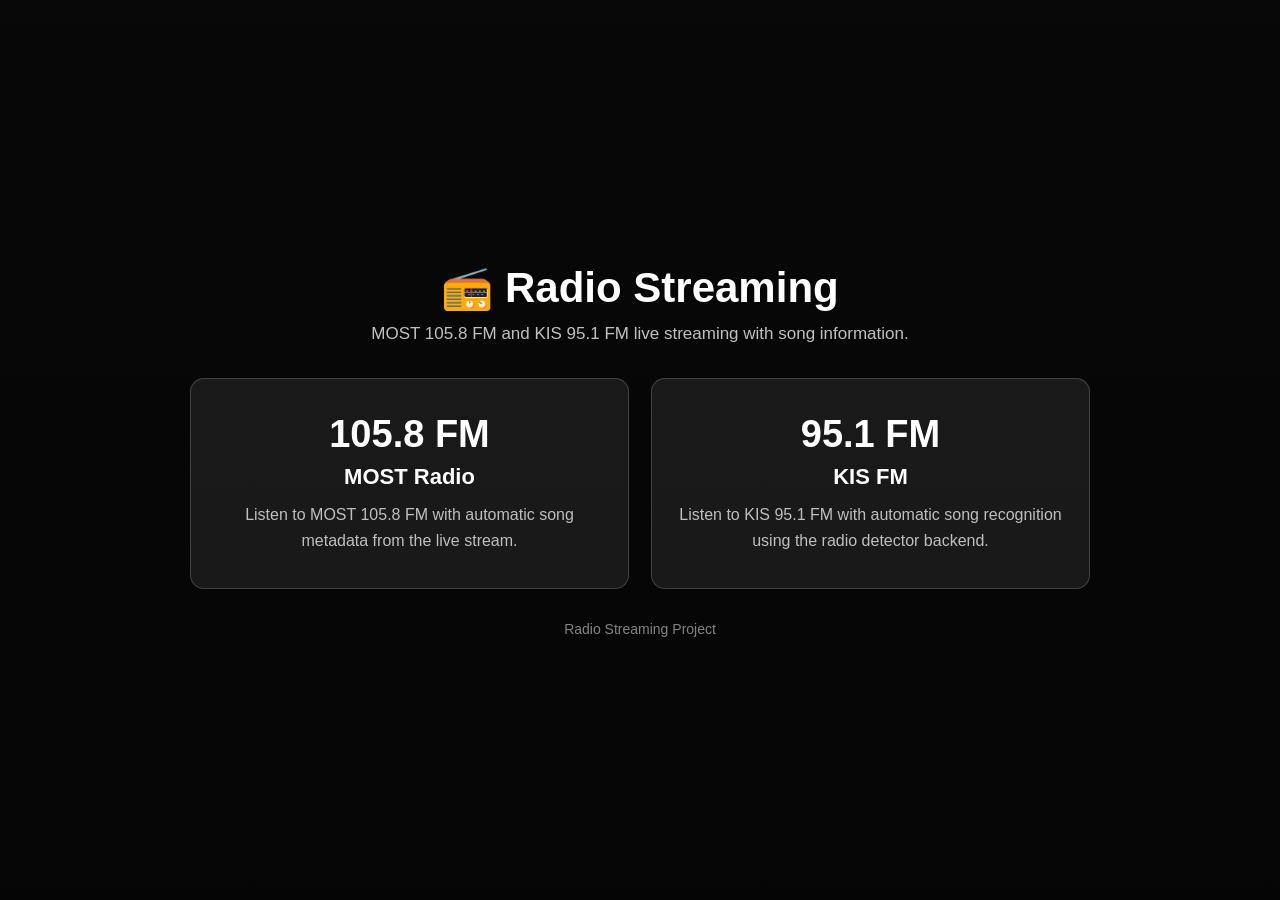
==== index.html @ cf008f60 "Add radio streaming homepage" ====
<!DOCTYPE html>
<html lang="en">
<head>
  <meta charset="UTF-8" />
  <meta name="viewport" content="width=device-width, initial-scale=1.0" />

  <title>Radio Streaming</title>

  <style>
    * {
      box-sizing: border-box;
    }

    body {
      margin: 0;
      min-height: 100vh;
      font-family: Arial, sans-serif;
      background:
        linear-gradient(rgba(0, 0, 0, 0.58), rgba(0, 0, 0, 0.72)),
        #121212;
      color: white;

      display: flex;
      align-items: center;
      justify-content: center;

      padding: 24px;
    }

    .container {
      width: 100%;
      max-width: 900px;
      text-align: center;
    }

    h1 {
      margin: 0 0 12px;
      font-size: 42px;
    }

    .subtitle {
      margin-bottom: 34px;
      color: rgba(255, 255, 255, 0.75);
      font-size: 17px;
    }

    .station-grid {
      display: grid;
      grid-template-columns: repeat(2, minmax(0, 1fr));
      gap: 22px;
    }

    .station-card {
      display: block;
      text-decoration: none;
      color: white;

      padding: 34px 24px;
      border-radius: 14px;

      background: rgba(255, 255, 255, 0.08);
      border: 1px solid rgba(255, 255, 255, 0.18);

      transition:
        transform 0.18s ease,
        background 0.18s ease,
        border-color 0.18s ease;
    }

    .station-card:hover {
      transform: translateY(-4px);
      background: rgba(255, 255, 255, 0.13);
      border-color: rgba(255, 255, 255, 0.35);
    }

    .frequency {
      font-size: 38px;
      font-weight: 700;
      margin-bottom: 8px;
    }

    .station-name {
      font-size: 22px;
      font-weight: 600;
      margin-bottom: 12px;
    }

    .description {
      color: rgba(255, 255, 255, 0.72);
      line-height: 1.6;
    }

    .footer {
      margin-top: 32px;
      font-size: 14px;
      color: rgba(255, 255, 255, 0.5);
    }

    @media (max-width: 650px) {
      .station-grid {
        grid-template-columns: 1fr;
      }

      h1 {
        font-size: 34px;
      }

      .frequency {
        font-size: 32px;
      }
    }
  </style>
</head>

<body>
  <main class="container">

    <h1>📻 Radio Streaming</h1>

    <div class="subtitle">
      MOST 105.8 FM and KIS 95.1 FM live streaming with song information.
    </div>

    <div class="station-grid">

      <a href="most-streaming.html" class="station-card">
        <div class="frequency">
          105.8 FM
        </div>

        <div class="station-name">
          MOST Radio
        </div>

        <div class="description">
          Listen to MOST 105.8 FM with automatic song metadata from the live stream.
        </div>
      </a>

      <a href="kis-streaming.html" class="station-card">
        <div class="frequency">
          95.1 FM
        </div>

        <div class="station-name">
          KIS FM
        </div>

        <div class="description">
          Listen to KIS 95.1 FM with automatic song recognition using the radio detector backend.
        </div>
      </a>

    </div>

    <div class="footer">
      Radio Streaming Project
    </div>

  </main>
</body>
</html>
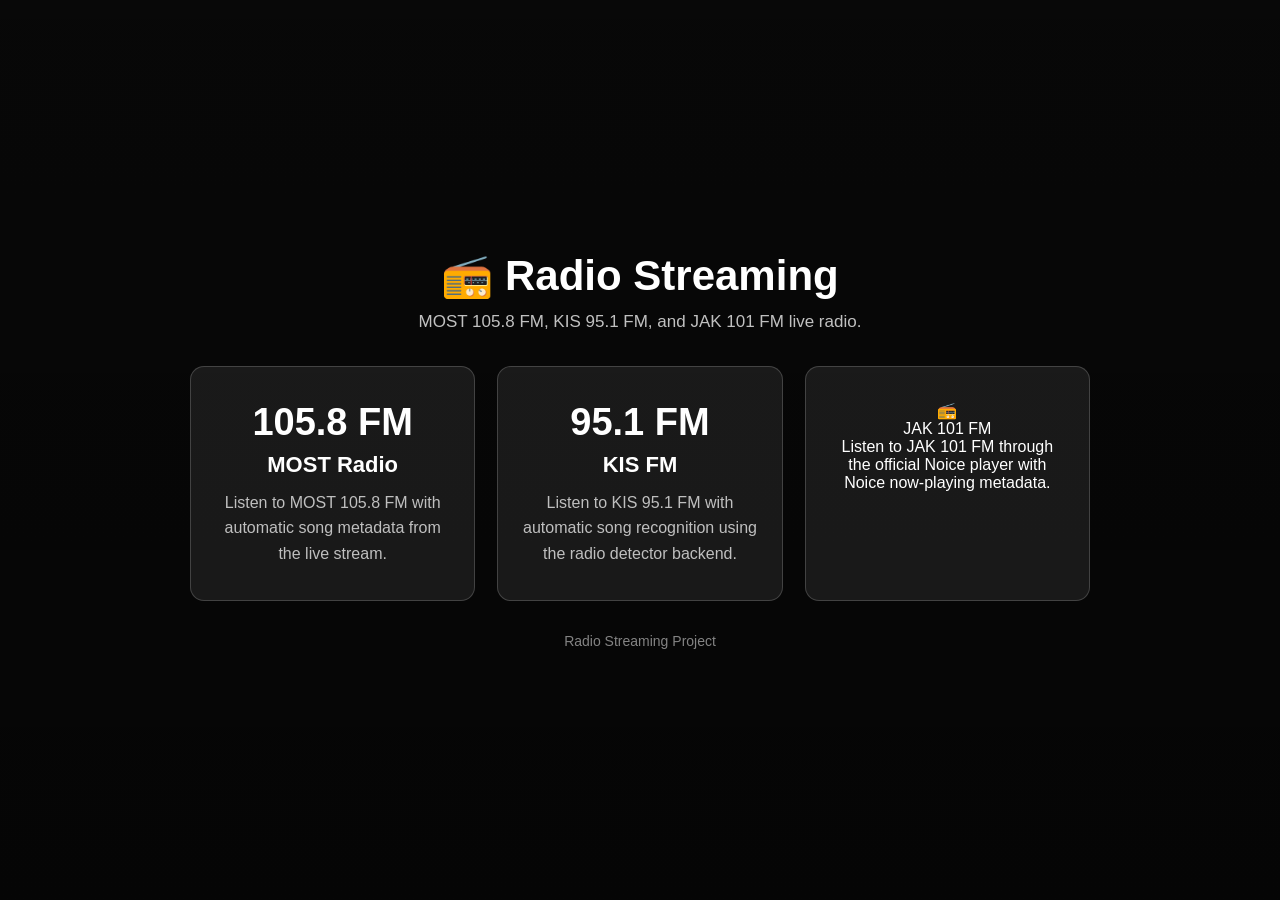
==== commit feb480e7: "Add JAK 101 player and update KIS/JAK recognition" ====
--- a/index.html
+++ b/index.html
@@ -46,7 +46,7 @@
 
     .station-grid {
       display: grid;
-      grid-template-columns: repeat(2, minmax(0, 1fr));
+      grid-template-columns: repeat(3, minmax(0, 1fr));
       gap: 22px;
     }
 
@@ -118,7 +118,7 @@
     <h1>📻 Radio Streaming</h1>
 
     <div class="subtitle">
-      MOST 105.8 FM and KIS 95.1 FM live streaming with song information.
+      MOST 105.8 FM, KIS 95.1 FM, and JAK 101 FM live radio.
     </div>
 
     <div class="station-grid">
@@ -151,6 +151,12 @@
         </div>
       </a>
 
+      <a href="jak-streaming.html" class="station-card">
+        <div class="station-icon">📻</div>
+        <div class="station-title">JAK 101 FM</div>
+        <div class="station-description">Listen to JAK 101 FM through the official Noice player with Noice now-playing metadata.</div>
+      </a>
+
     </div>
 
     <div class="footer">
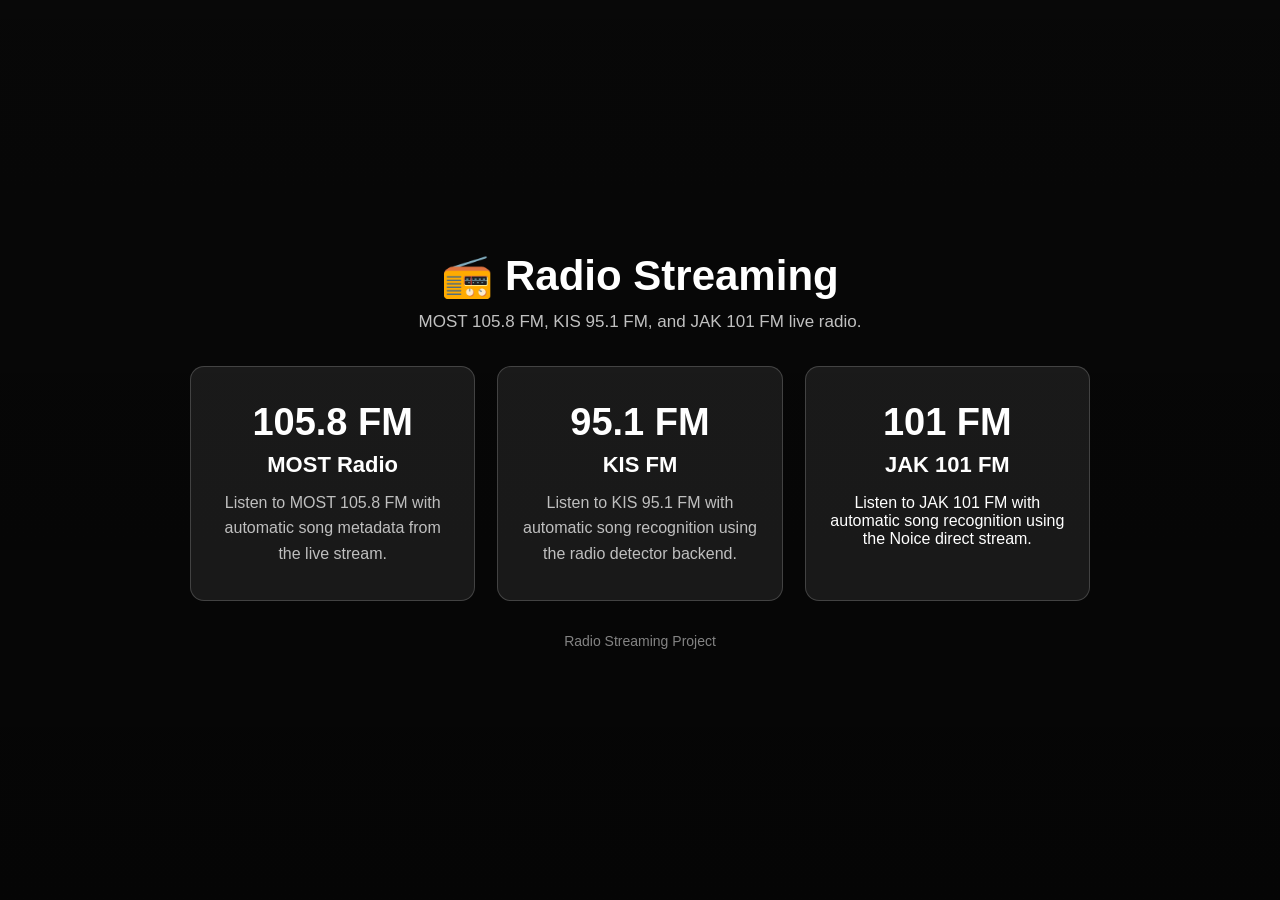
==== commit 6a01832c: "Fix station cards on homepage" ====
--- a/index.html
+++ b/index.html
@@ -151,11 +151,19 @@
         </div>
       </a>
 
-      <a href="jak-streaming.html" class="station-card">
-        <div class="station-icon">📻</div>
-        <div class="station-title">JAK 101 FM</div>
-        <div class="station-description">Listen to JAK 101 FM through the official Noice player with Noice now-playing metadata.</div>
-      </a>
+<a class="station-card jak-card" href="jak-streaming.html">
+  <div class="frequency">101 FM</div>
+
+  <div class="station-name">
+    JAK 101 FM
+  </div>
+
+  <p>
+    Listen to JAK 101 FM with
+    automatic song recognition
+    using the Noice direct stream.
+  </p>
+</a>
 
     </div>
 
